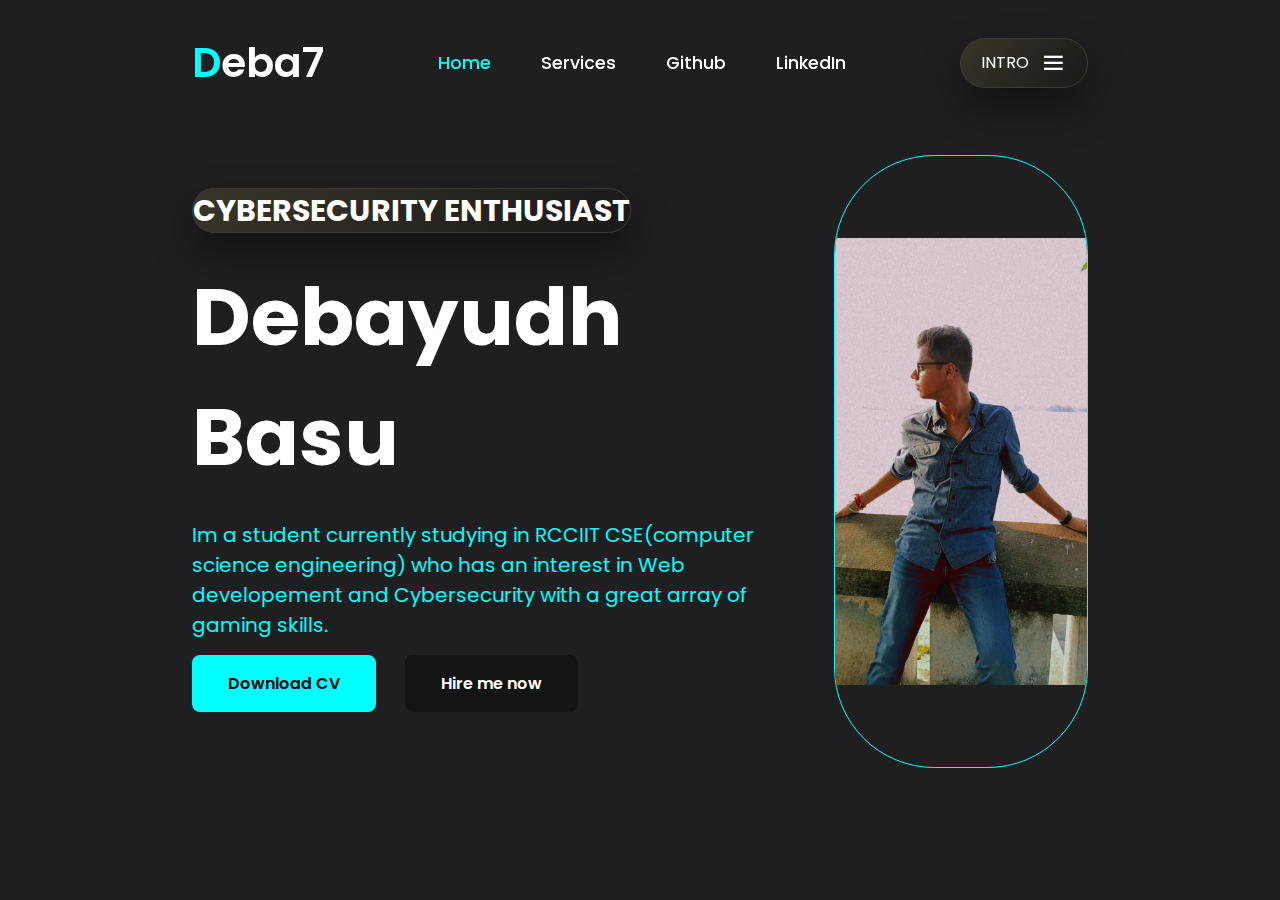
==== index.html @ 5b232d68 "all code added" ====
<!DOCTYPE html>
<html lang="en">

<head>
    <meta charset="UTF-8">
    <meta name="viewport" content="width=device-width, initial-scale=1.0">
    <link rel="stylesheet" href="style.css">
    <link rel="stylesheet" href="https://unpkg.com/boxicons@latest/css/boxicons.min.css">
    <link rel="preconnect" href="https://fonts.googleapis.com">
    <link rel="preconnect" href="https://fonts.gstatic.com" crossorigin>
    <link href="https://fonts.googleapis.com/css2?family=Poppins:ital,wght@0,300;0,400;1,200;1,500;1,700&display=swap"
        rel="stylesheet">
    <title>PORTFOLIO WEBSITE</title>
</head>

<body>
    <header>
        <a href="http://127.0.0.1:5500/#" class="logo"><span>D</span>eba7</a>
        <ul class="navbar">

            <li><a href="#" class="active">Home</a></li>
            <li><a href="#">Services</a></li>
            <a href="https://github.com/debayudh07">Github</a>
            <a href="https://www.linkedin.com/in/debayudh-basu-5280562b2/">LinkedIn</a>
        </ul>
        <div class="menu-btn">
            <span>INTRO</span>
            <div class="bx bx-menu" id="menu-icon">

            </div>
        </div>

    </header>
    <section class="home">
        <div class="home-text">
            <span>Cybersecurity enthusiast </span>
            <h1>Debayudh Basu</h1>
            <p>Im a student currently studying in RCCIIT CSE(computer science engineering) who has an interest in
                Web developement and Cybersecurity with a great array of gaming skills.
            </p>
            <div class="main-btn">
                <a href="#" class="btn">
                    Download CV
                </a>
                <a href="mailto:debayudhbasu@gmail.com" class="btn two">Hire me now</a>

            </div>
        </div>
        <div class="home-img">
            <img src="WhatsApp Image 2023-12-23 at 18.15.43.jpeg">
        </div>
    </section>


    <script src="script.js"></script>
</body>

</html>
---- style.css ----
*{
    padding: 0;
    margin: 0;
    box-sizing: border-box;
    font-family: 'Poppins', sans-serif;
    list-style: none;
    text-decoration: none;
}
:root{
    --bg-color: #1f1f21;
    --text-color : #fff;
    --main-color : #ffae00;

    --big-font: 5rem;
    --p-font: 1.1rem;
}
body{
    background: var(--bg-color);
    color: var(--text-color);
    overflow-x: hidden;
}
header{
    position: fixed;
    top: 0;
    right: 0;
    width: 100%;
    z-index: 1000;
    display: flex;
    align-items: center;
    justify-content: space-between;
    padding: 32px 15%;
    background: transparent;
    transition: all ease .45s;
}
.logo{
    color: var(--text-color);
    font-size: 41px;
    font-weight: 600;
}
.logo span{
    color: aqua;    
}
.navbar{
    display: flex;
}
.navbar a{
    font-size: var(--p-font);
    font-weight: 500;
    color: var(--text-color);
    margin: 0 25px;
    transition: all ease .50s;
}
.navbar a:hover{
    color: chartreuse;
}
.navbar a.active{
    color: aqua;
}
.menu-btn{
    background: linear-gradient(130.08deg,#383528 0%,#191919 100%);
    box-shadow: 0px 20px 40px #00000070;
    border: 1px solid #3b3b3b;
    padding: 10px 20px;
    border-radius: 100px;
    display: flex;
    align-items: center;
    cursor: pointer;
}
#menu-icon{
    font-size: 28px;
    margin-left: 10px;
    z-index: 6;
}
section{
    padding: 0 15%;
}
.home{
    position: relative;
    width: 100%;
    height: 100vh;
    display: flex;
    align-items: center;
    justify-content: space-between;
    gap: 30px;
}
.home-img{
    width: 730px;
    height: 730px;
}
.home-img img{
    width: 100%;
    height: 84%;
    object-fit: contain;
    border: 0.1px solid aqua;
    border-radius: 100px;
    transform: translateY(70px);
}
.home-text span{
    background: linear-gradient(130.08deg,#383528 0%,#191919 100%);
    box-shadow: 0px 20px 40px #00000070;
    border: 1px solid #3b3b3b;
    border-radius: 100px;
    color: var(--text-color);
    font-weight: 700;
    font-size: 30px;
    text-transform: uppercase;
}
.home-text h1{
    font-size: var(--big-font);
    margin: 23px 0;
}
.home-text p{
    font-size: 20px;
    font-weight: 400;
    color: aqua;
    line-height: 30px;
    mask-border: 50px;
}
.btn{
    display: inline-block;
    padding: 14px 34px;
    background:aqua;
    color: black;
    border: 2px solid aqua;
    font-size: 16px;
    font-weight: 600;
    border-radius: 8px;
    transition: all 0.6s ease-in-out;
    margin-top: 15px;
}
.btn:hover{
    transform: translateY(-5px);
    background: transparent;
    color: var(aqua);
}
.two{
    background: #141414;
    border: 2px solid #141414;
    color: var(--text-color);
    margin-left: 25px;   
}
.two:hover{
    color: #141414;
    background: var(--text-color);
    border: 2px solid var(--text-color);
}
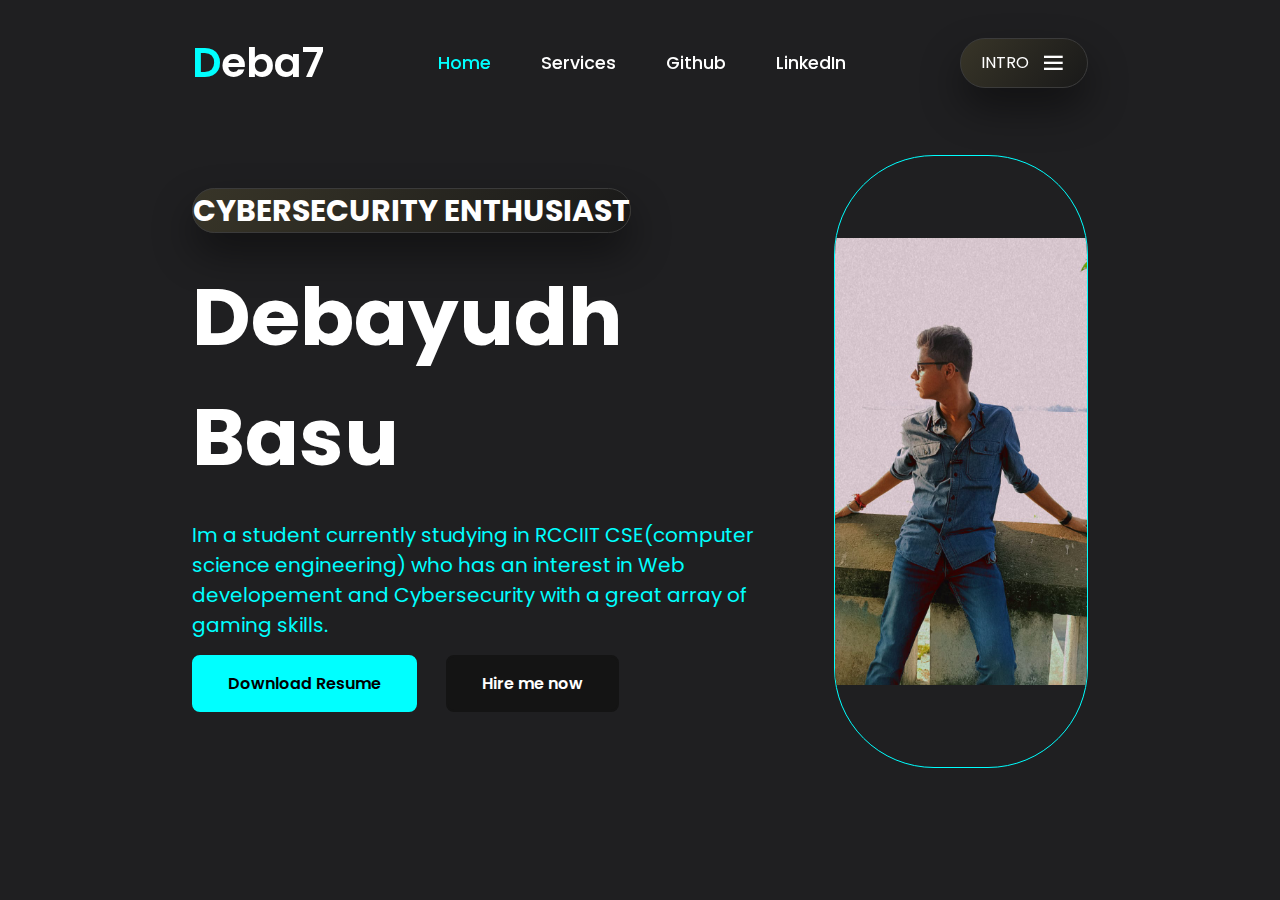
==== commit 494dd257: "small changes" ====
--- a/index.html
+++ b/index.html
@@ -1,6 +1,5 @@
 <!DOCTYPE html>
 <html lang="en">
-
 <head>
     <meta charset="UTF-8">
     <meta name="viewport" content="width=device-width, initial-scale=1.0">
@@ -12,14 +11,12 @@
         rel="stylesheet">
     <title>PORTFOLIO WEBSITE</title>
 </head>
-
 <body>
     <header>
         <a href="http://127.0.0.1:5500/#" class="logo"><span>D</span>eba7</a>
         <ul class="navbar">
-
-            <li><a href="#" class="active">Home</a></li>
-            <li><a href="#">Services</a></li>
+            <li><a href="/" class="active">Home</a></li>
+            <li><a href="/services">Services</a></li>
             <a href="https://github.com/debayudh07">Github</a>
             <a href="https://www.linkedin.com/in/debayudh-basu-5280562b2/">LinkedIn</a>
         </ul>
@@ -39,8 +36,8 @@
                 Web developement and Cybersecurity with a great array of gaming skills.
             </p>
             <div class="main-btn">
-                <a href="#" class="btn">
-                    Download CV
+                <a href="firstresume.pdf" class="btn">
+                    Download Resume
                 </a>
                 <a href="mailto:debayudhbasu@gmail.com" class="btn two">Hire me now</a>
 
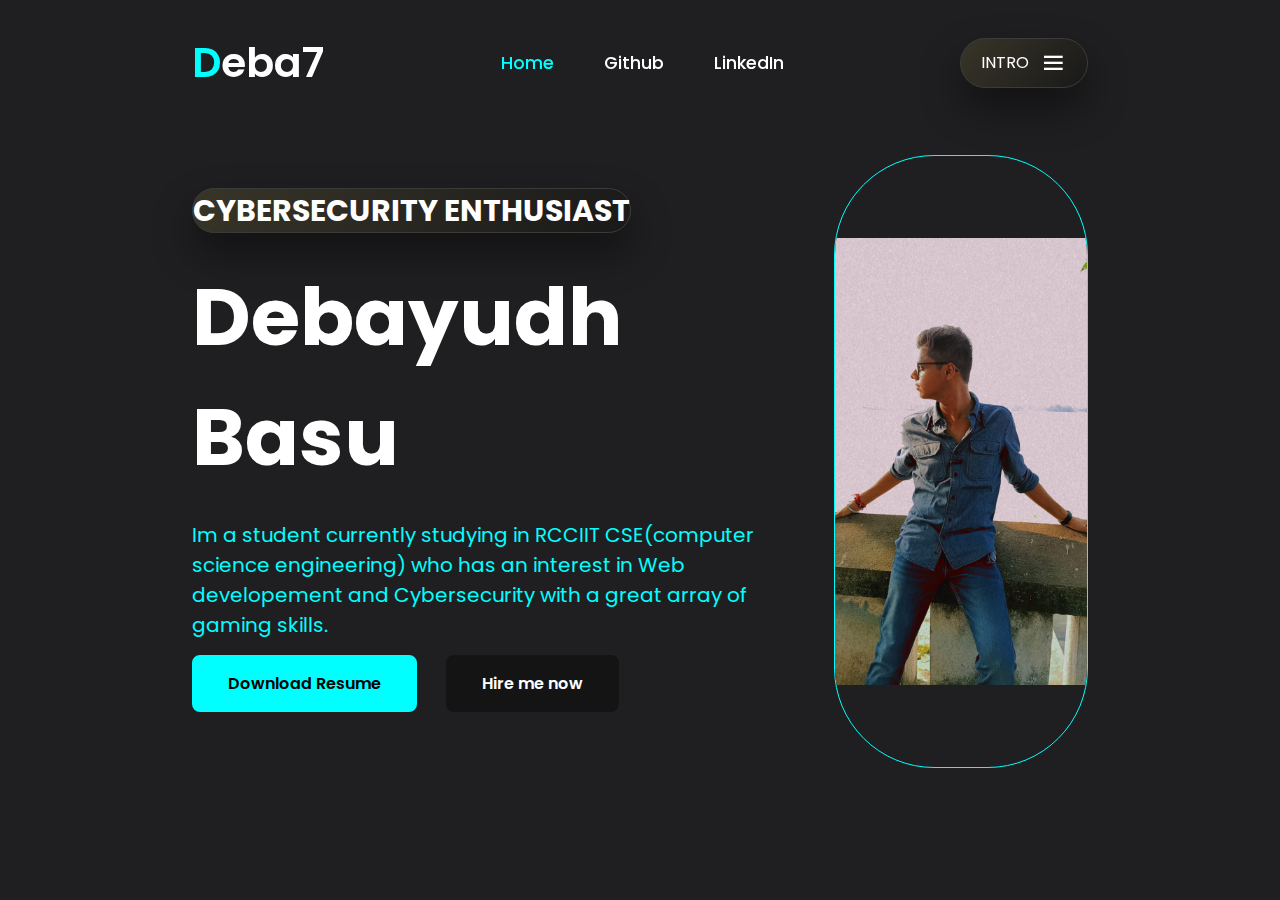
==== commit 39c65c50: "small changes" ====
--- a/index.html
+++ b/index.html
@@ -16,7 +16,6 @@
         <a href="http://127.0.0.1:5500/#" class="logo"><span>D</span>eba7</a>
         <ul class="navbar">
             <li><a href="/" class="active">Home</a></li>
-            <li><a href="/services">Services</a></li>
             <a href="https://github.com/debayudh07">Github</a>
             <a href="https://www.linkedin.com/in/debayudh-basu-5280562b2/">LinkedIn</a>
         </ul>
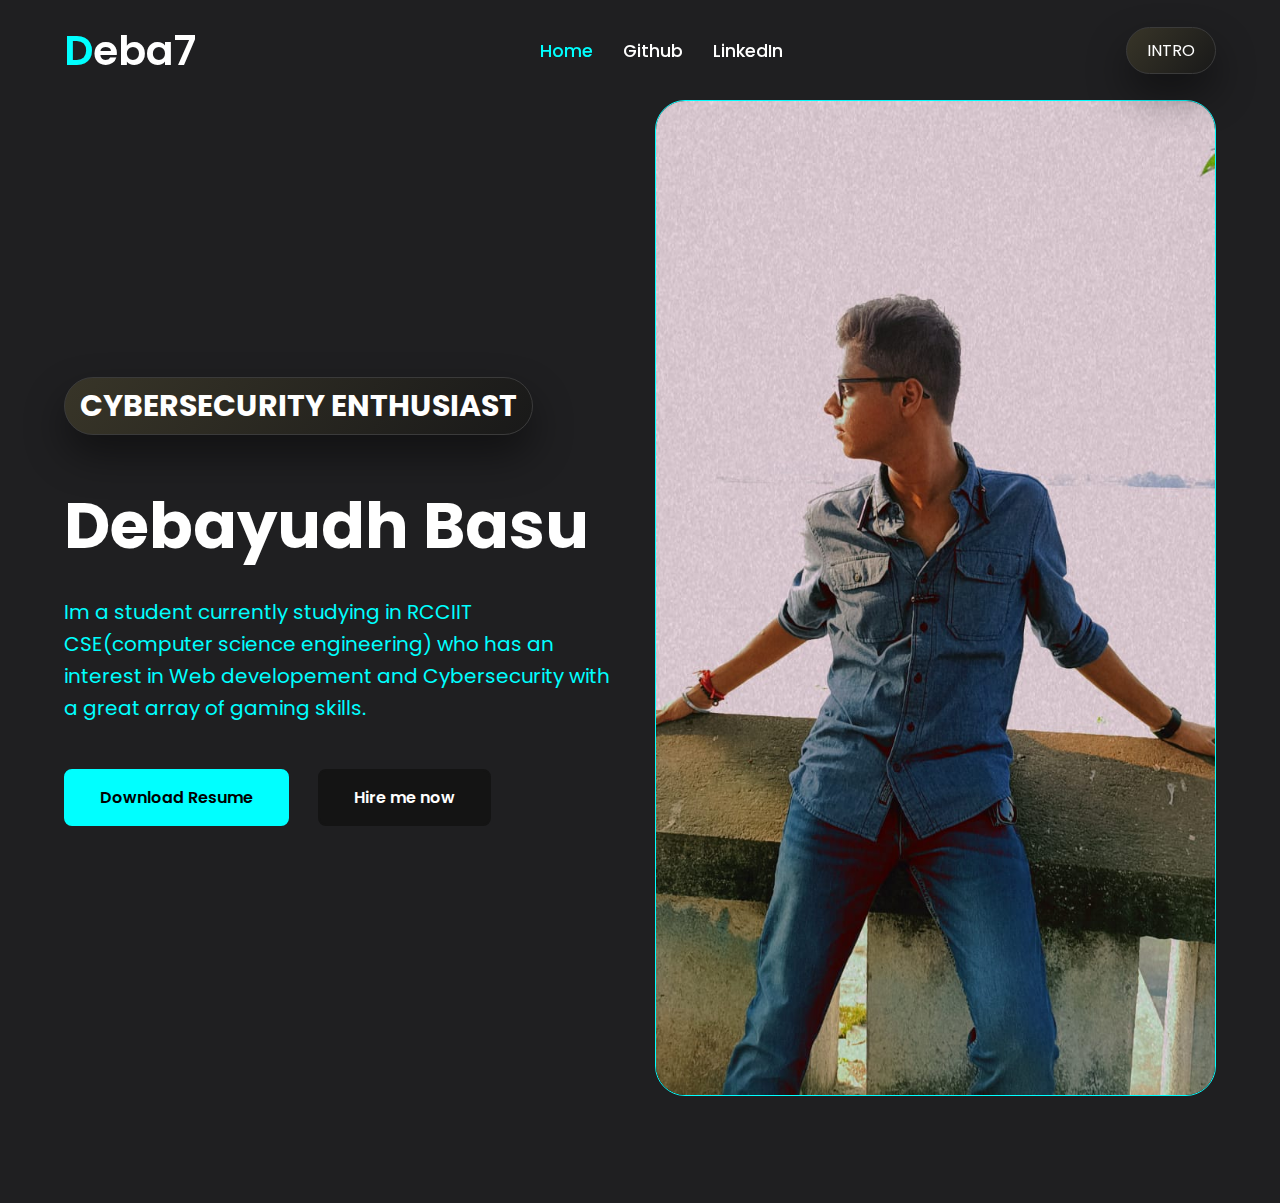
==== commit 02895c0e: "changes" ====
--- a/index.html
+++ b/index.html
@@ -14,14 +14,14 @@
 <body>
     <header>
         <a href="http://127.0.0.1:5500/#" class="logo"><span>D</span>eba7</a>
-        <ul class="navbar">
+        <ul class="navbar" id="nav-menu">
             <li><a href="/" class="active">Home</a></li>
             <a href="https://github.com/debayudh07">Github</a>
             <a href="https://www.linkedin.com/in/debayudh-basu-5280562b2/">LinkedIn</a>
         </ul>
         <div class="menu-btn">
             <span>INTRO</span>
-            <div class="bx bx-menu" id="menu-icon">
+            <div class="bx bx-menu" id="menu-icon"></div>
 
             </div>
         </div>
@@ -35,7 +35,7 @@
                 Web developement and Cybersecurity with a great array of gaming skills.
             </p>
             <div class="main-btn">
-                <a href="firstresume.pdf" class="btn">
+                <a href="Copyoffirstresume.pdf" class="btn">
                     Download Resume
                 </a>
                 <a href="mailto:debayudhbasu@gmail.com" class="btn two">Hire me now</a>
--- a/style.css
+++ b/style.css
@@ -1,4 +1,4 @@
-*{
+* {
     padding: 0;
     margin: 0;
     box-sizing: border-box;
@@ -6,58 +6,68 @@
     list-style: none;
     text-decoration: none;
 }
-:root{
+
+:root {
     --bg-color: #1f1f21;
-    --text-color : #fff;
-    --main-color : #ffae00;
-
-    --big-font: 5rem;
-    --p-font: 1.1rem;
-}
-body{
+    --text-color: #fff;
+    --main-color: #ffae00;
+    --aqua-color: aqua;
+    --big-font: clamp(2.5rem, 5vw, 5rem);
+    --p-font: clamp(1rem, 2vw, 1.1rem);
+}
+
+body {
     background: var(--bg-color);
     color: var(--text-color);
     overflow-x: hidden;
 }
-header{
+
+header {
     position: fixed;
     top: 0;
-    right: 0;
+    left: 0;
     width: 100%;
     z-index: 1000;
     display: flex;
     align-items: center;
     justify-content: space-between;
-    padding: 32px 15%;
+    padding: 20px 5%;
     background: transparent;
     transition: all ease .45s;
 }
-.logo{
-    color: var(--text-color);
-    font-size: 41px;
+
+.logo {
+    color: var(--text-color);
+    font-size: clamp(24px, 5vw, 41px);
     font-weight: 600;
 }
-.logo span{
-    color: aqua;    
-}
-.navbar{
-    display: flex;
-}
-.navbar a{
+
+.logo span {
+    color: var(--aqua-color);    
+}
+
+.navbar {
+    display: flex;
+}
+
+.navbar a {
     font-size: var(--p-font);
     font-weight: 500;
     color: var(--text-color);
-    margin: 0 25px;
+    margin: 0 15px;
     transition: all ease .50s;
 }
-.navbar a:hover{
+
+.navbar a:hover {
     color: chartreuse;
 }
-.navbar a.active{
-    color: aqua;
-}
-.menu-btn{
-    background: linear-gradient(130.08deg,#383528 0%,#191919 100%);
+
+.navbar a.active {
+    color: var(--aqua-color);
+}
+
+.menu-btn {
+    background: linear-gradient(130.08deg, #383528 0%, #191919 100%);
     box-shadow: 0px 20px 40px #00000070;
     border: 1px solid #3b3b3b;
     padding: 10px 20px;
@@ -66,81 +76,176 @@
     align-items: center;
     cursor: pointer;
 }
-#menu-icon{
+
+#menu-icon {
     font-size: 28px;
     margin-left: 10px;
     z-index: 6;
-}
-section{
-    padding: 0 15%;
-}
-.home{
+    display: none;
+}
+
+section {
+    padding: 100px 5%;
+}
+
+.home {
     position: relative;
     width: 100%;
-    height: 100vh;
+    min-height: 100vh;
     display: flex;
     align-items: center;
     justify-content: space-between;
     gap: 30px;
-}
-.home-img{
-    width: 730px;
-    height: 730px;
-}
-.home-img img{
+    flex-wrap: wrap;
+}
+
+.home-img {
+    flex: 1;
+    max-width: 600px;
+    height: auto;
+}
+
+.home-img img {
     width: 100%;
-    height: 84%;
+    height: auto;
     object-fit: contain;
-    border: 0.1px solid aqua;
-    border-radius: 100px;
-    transform: translateY(70px);
-}
-.home-text span{
-    background: linear-gradient(130.08deg,#383528 0%,#191919 100%);
+    border: 0.1px solid var(--aqua-color);
+    border-radius: 30px;
+}
+
+.home-text {
+    flex: 1;
+    max-width: 600px;
+}
+
+.home-text span {
+    background: linear-gradient(130.08deg, #383528 0%, #191919 100%);
     box-shadow: 0px 20px 40px #00000070;
     border: 1px solid #3b3b3b;
     border-radius: 100px;
     color: var(--text-color);
     font-weight: 700;
-    font-size: 30px;
+    font-size: clamp(18px, 3vw, 30px);
     text-transform: uppercase;
-}
-.home-text h1{
+    padding: 5px 15px;
+    display: inline-block;
+    margin-bottom: 20px;
+}
+
+.home-text h1 {
     font-size: var(--big-font);
     margin: 23px 0;
 }
-.home-text p{
-    font-size: 20px;
+
+.home-text p {
+    font-size: clamp(16px, 2vw, 20px);
     font-weight: 400;
-    color: aqua;
-    line-height: 30px;
-    mask-border: 50px;
-}
-.btn{
+    color: var(--aqua-color);
+    line-height: 1.6;
+    margin-bottom: 30px;
+}
+
+.btn {
     display: inline-block;
     padding: 14px 34px;
-    background:aqua;
+    background: var(--aqua-color);
     color: black;
-    border: 2px solid aqua;
+    border: 2px solid var(--aqua-color);
     font-size: 16px;
     font-weight: 600;
     border-radius: 8px;
     transition: all 0.6s ease-in-out;
     margin-top: 15px;
 }
-.btn:hover{
+
+.btn:hover {
     transform: translateY(-5px);
     background: transparent;
-    color: var(aqua);
-}
-.two{
+    color: var(--aqua-color);
+}
+
+.two {
     background: #141414;
     border: 2px solid #141414;
     color: var(--text-color);
     margin-left: 25px;   
 }
-.two:hover{
+
+.two:hover {
     color: #141414;
     background: var(--text-color);
     border: 2px solid var(--text-color);
 }
+
+@media screen and (max-width: 1200px) {
+    .home {
+        justify-content: center;
+        text-align: center;
+    }
+
+    .home-img {
+        order: -1;
+        margin-bottom: 50px;
+    }
+}
+
+@media screen and (max-width: 768px) {
+    header {
+        padding: 15px 5%;
+    }
+
+    #menu-icon {
+        display: block;
+    }
+
+    .navbar {
+        position: absolute;
+        top: 100%;
+        right: -100%;
+        width: 300px;
+        height: 50vh;
+        background: var(--bg-color);
+        display: flex;
+        flex-direction: column;
+        justify-content: flex-start;
+        border-radius: 10px;
+        transition: all .50s ease;
+    }
+
+    .navbar.active {
+        right: 0;
+    }
+
+    .navbar a {
+        display: block;
+        margin: 12px 0;
+        padding: 0px 25px;
+        transition: all .50s ease;
+    }
+
+    .btn {
+        padding: 10px 20px;
+        font-size: 14px;
+    }
+
+    .two {
+        margin-left: 0;
+        margin-top: 20px;
+    }
+}
+
+@media screen and (max-width: 480px) {
+    .home-text span {
+        font-size: 16px;
+    }
+
+    .btn {
+        display: block;
+        width: 100%;
+        text-align: center;
+    }
+
+    .two {
+        margin-left: 0;
+    }
+}